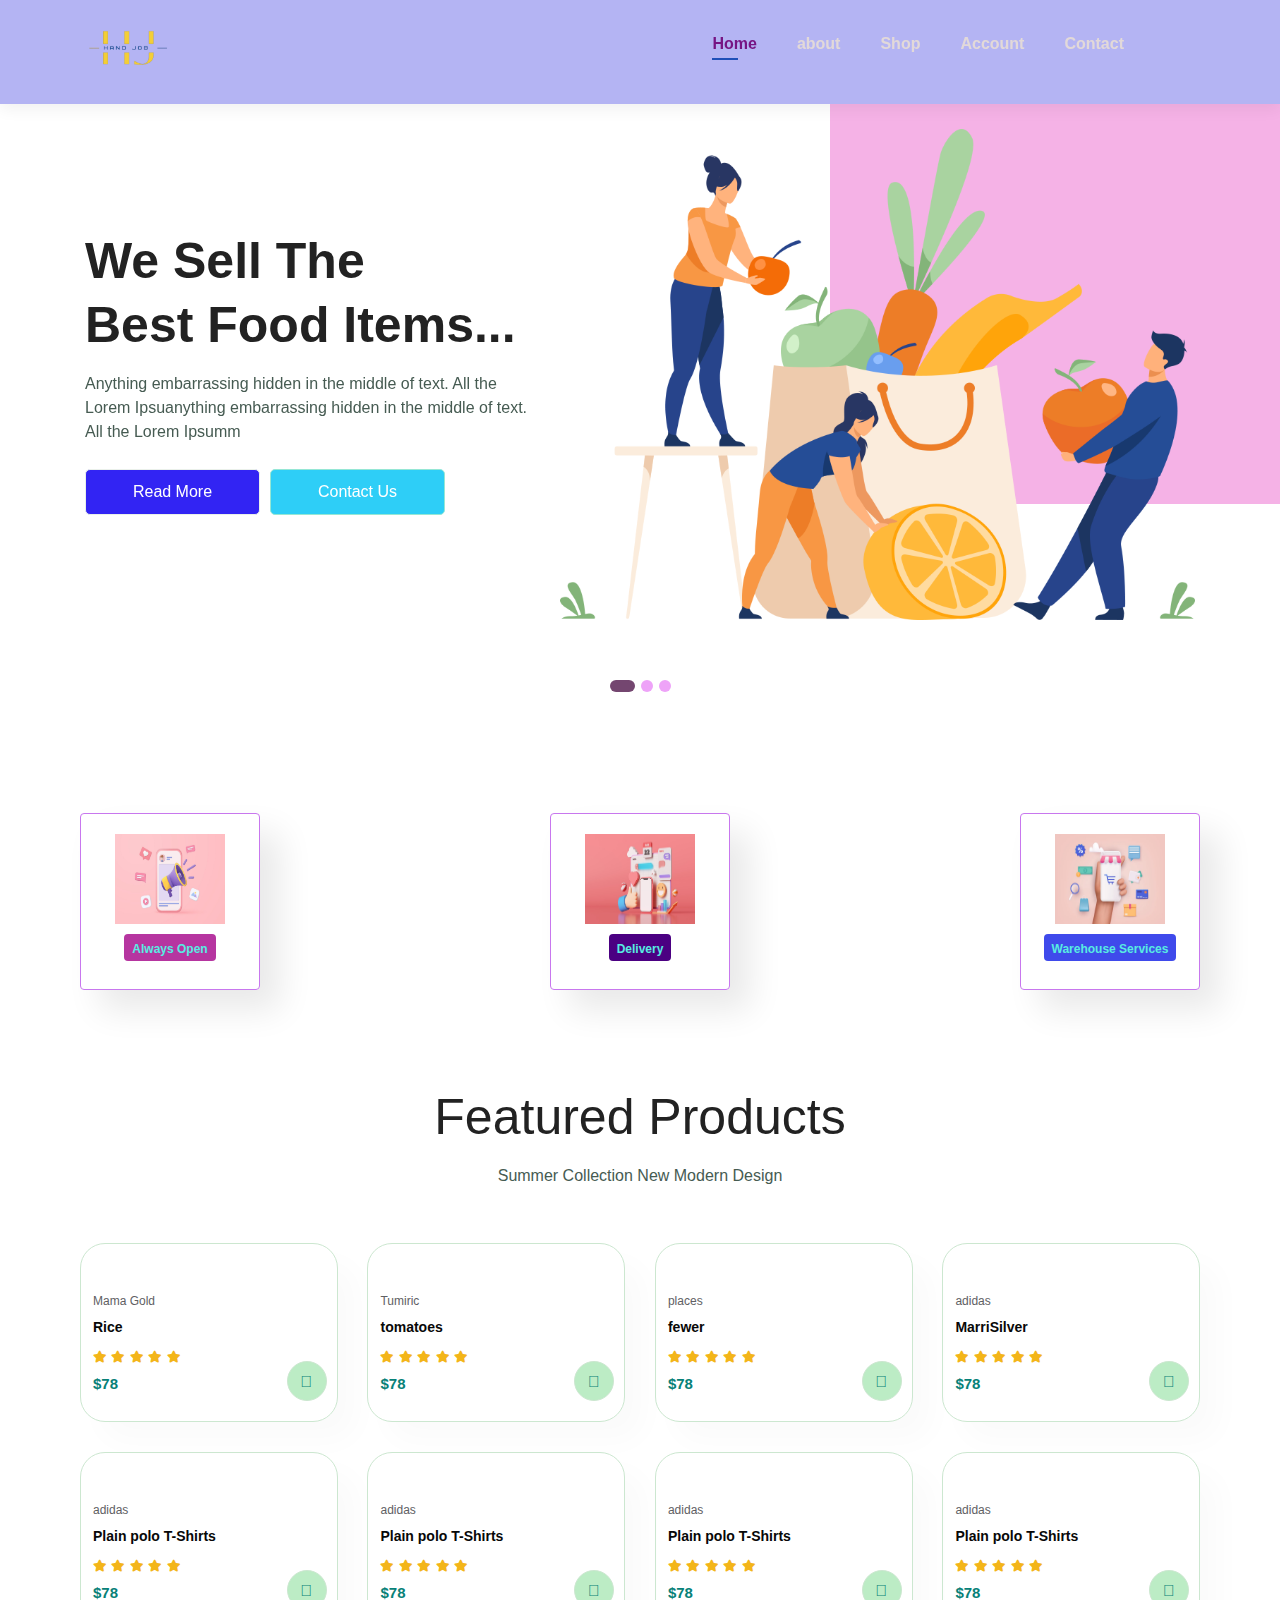
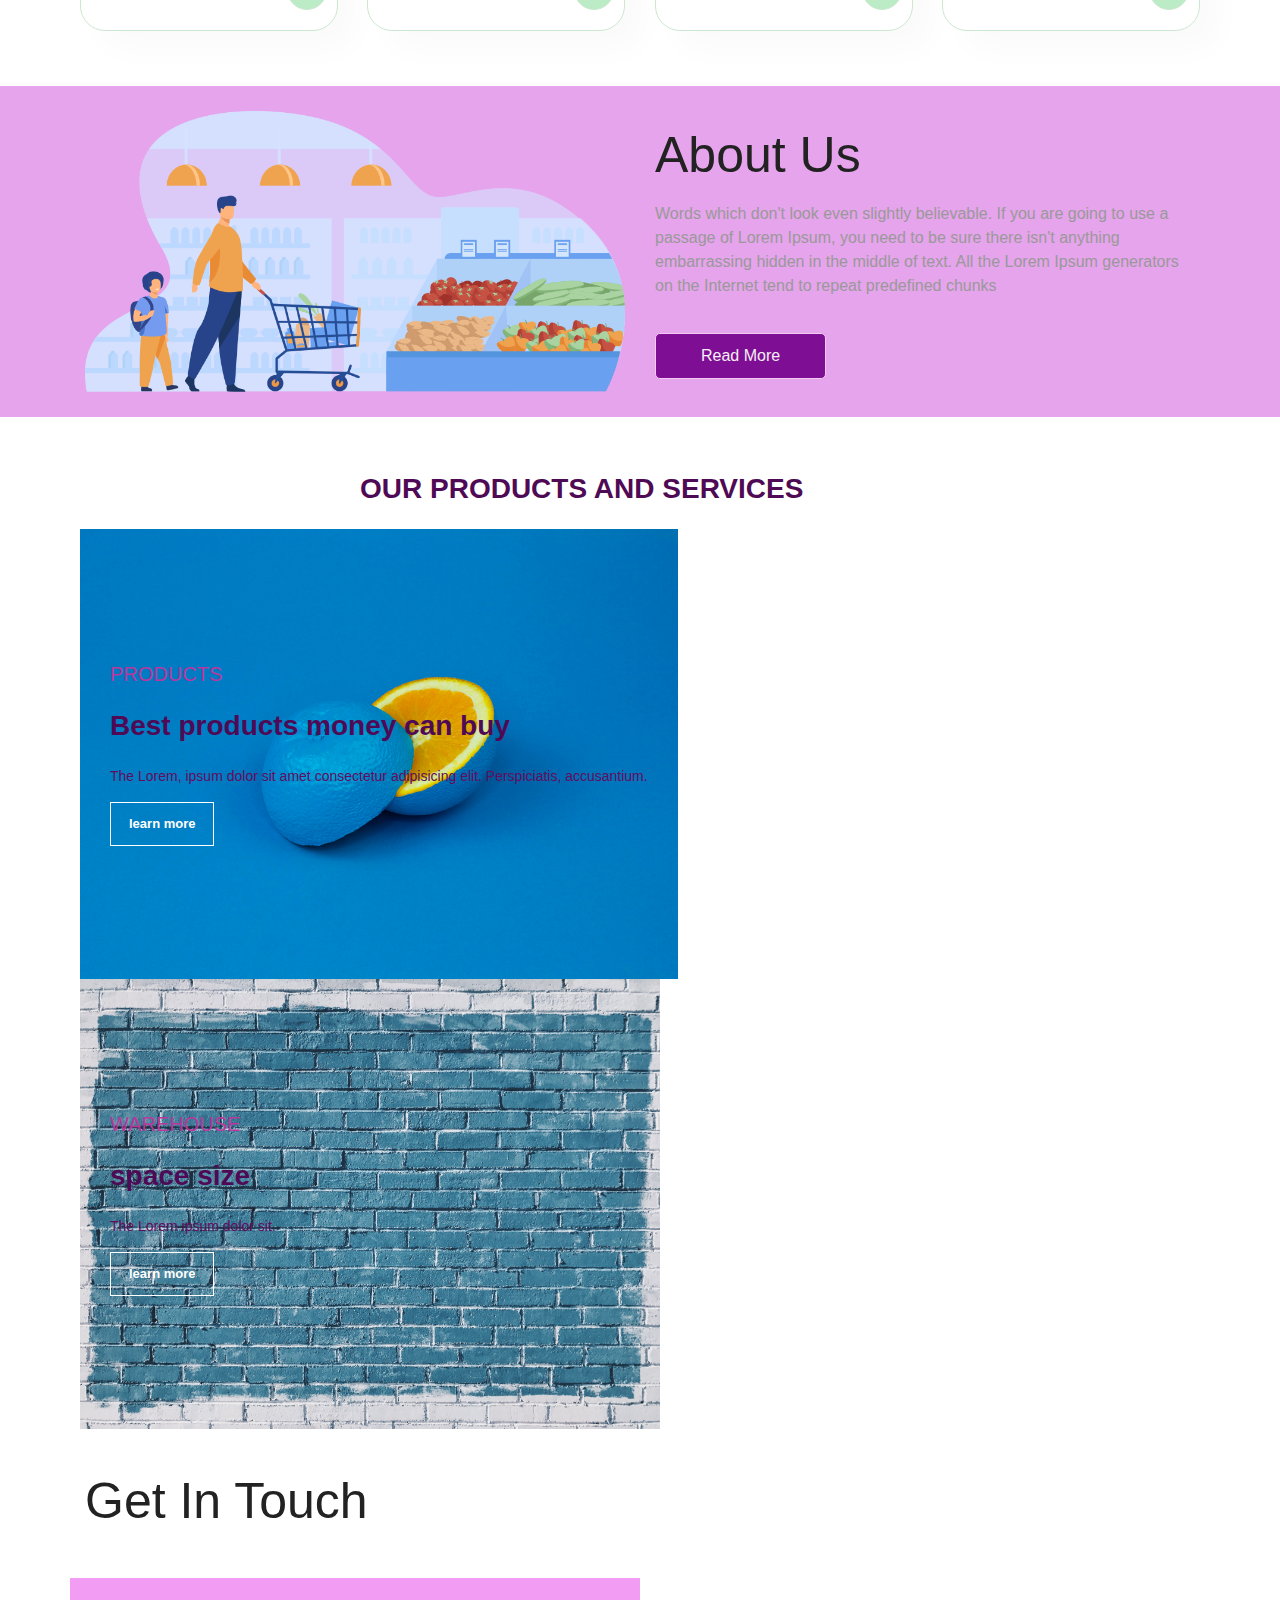
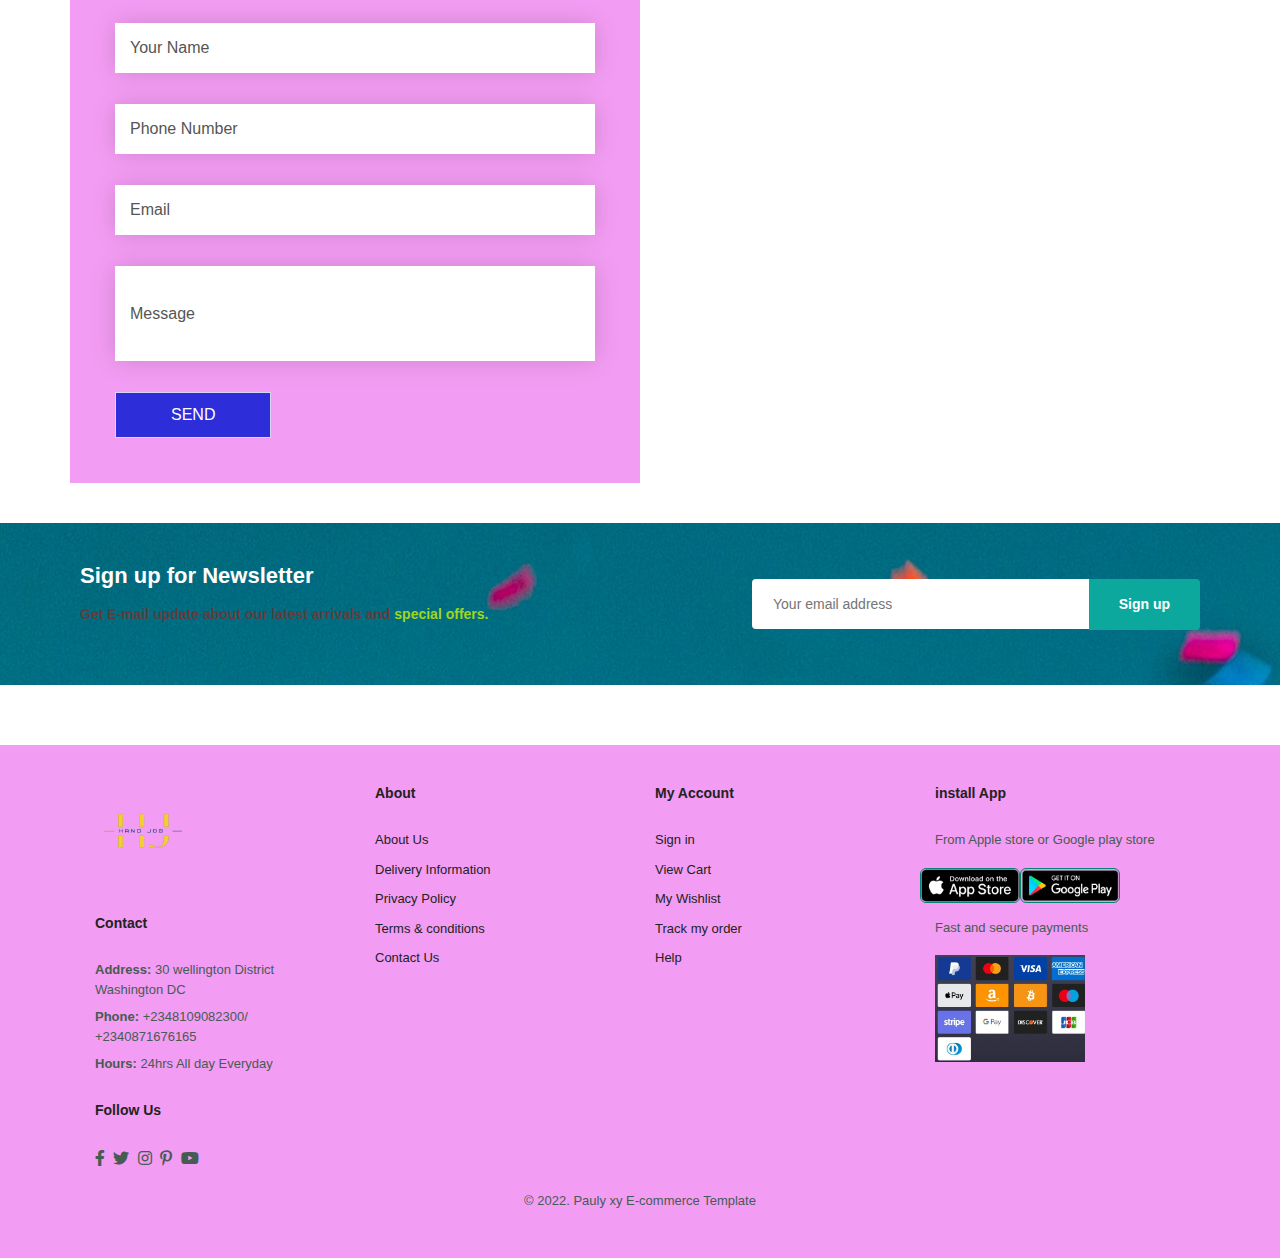
==== index.html @ 2d422d8d "ecommerce" ====
<!DOCTYPE html>
<html lang="en">
<head>
  <meta charset="UTF-8">
  <meta http-equiv="X-UA-Compatible" content="IE=edge">
  <meta name="viewport" content="width=device-width, initial-scale=1.0">
  <title>Egap document</title>
   <!-- bootstrap core css -->
   <link rel="stylesheet" type="text/css" href="css/bootstrap.css" />
  <!--style sheet -->
  <link rel="stylesheet" href="./style..css">
   <!-- font awesome style -->
   <link href="css/font-awesome.min.css" rel="stylesheet" />
   <link rel="stylesheet" href="https://pro.fontawesome.com/releases/v5.10.0/css/all.css">
  <link rel="stylesheet" href="./font-awesome-4.7.0/css/font-awesome.min.css">
</head>
<body>
  <!--header-->

  <section id="header">
    <a href="#"><img src="./media/img/logo/logo1.png" alt="" width="100px"></a>
    <div>
      <ul id="navbar">
        <li><a class="active" href="index.html">Home</a></li>
        <li><a href="about.html">about</a></li>
        <li><a href="shop.html">Shop</a></li>
        <li><a href="account.html">Account</a></li>
        <li><a href="contact.html">Contact</a></li>
        <li><a href="cart.html"><i class="far fa-shopping-bag"></i></a></li>
      </ul>
    </div>
  </section>

  <!--hero-->

  <section class="slider_section ">
    <div id="customCarousel1" class="carousel slide" data-ride="carousel">
      <div class="carousel-inner">
        <div class="carousel-item active">
          <div class="container ">
            <div class="row">
              <div class="col-md-6 col-lg-5">
                <div class="detail-box">
                  <h1>
                    We Sell The <br>
                    Best Food Items...
                  </h1>
                  <p>
                    Anything embarrassing hidden in the middle of text. All the Lorem Ipsuanything embarrassing hidden in the middle of text. All the Lorem Ipsumm </p>
                  <div class="btn-box">
                    <a href="" class="btn-1">
                      Read More
                    </a>
                    <a href="" class="btn-2">
                      Contact Us
                    </a>
                  </div>
                </div>
              </div>
              <div class="col-md-6 col-lg-7">
                <div class="img-box">
                  <img src="./media/img/hero/slider-img.png" alt="">
                </div>
              </div>
            </div>
          </div>
        </div>
        <div class="carousel-item">
          <div class="container ">
            <div class="row">
              <div class="col-md-6 col-lg-5">
                <div class="detail-box">
                  <h1>
                    We Sell The <br>
                    Best Food Items...
                  </h1>
                  <p>
                    Anything embarrassing hidden in the middle of text. All the Lorem Ipsuanything embarrassing hidden in the middle of text. All the Lorem Ipsumm </p>
                  <div class="btn-box">
                    <a href="" class="btn-1">
                      Read More
                    </a>
                    <a href="" class="btn-2">
                      Contact Us
                    </a>
                  </div>
                </div>
              </div>
              <div class="col-md-6 col-lg-7">
                <div class="img-box">
                  <img src="./media/img/hero/slider-img.png" alt="">
                </div>
              </div>
            </div>
          </div>
        </div>
        <div class="carousel-item">
          <div class="container ">
            <div class="row">
              <div class="col-md-6 col-lg-5">
                <div class="detail-box">
                  <h1>
                    We Sell The <br>
                    Best Food Items...
                  </h1>
                  <p>
                    Anything embarrassing hidden in the middle of text. All the Lorem Ipsuanything embarrassing hidden in the middle of text. All the Lorem Ipsumm </p>
                  <div class="btn-box">
                    <a href="" class="btn-1">
                      Read More
                    </a>
                    <a href="" class="btn-2">
                      Contact Us
                    </a>
                  </div>
                </div>
              </div>
              <div class="col-md-6 col-lg-7">
                <div class="img-box">
                  <img src="./media/img/hero/slider-img.png" alt="">
                </div>
              </div>
            </div>
          </div>
        </div>
      </div>
      <ol class="carousel-indicators">
        <li data-target="#customCarousel1" data-slide-to="0" class="active"></li>
        <li data-target="#customCarousel1" data-slide-to="1"></li>
        <li data-target="#customCarousel1" data-slide-to="2"></li>
      </ol>
    </div>
  </section>

  <!--features-->

  <section id="feature" class="section-p1">
    <div class="fe-box">
      <img src="./media/img/features/3open.jpg" alt="" height="90" width="120">
      <h6>Always Open</h6>
    </div>
    <div class="fe-box">
      <img src="./media/img/features/delivery.jpg" alt="" height="90" width="120">
      <h6>Delivery</h6>
    </div>
    <div class="fe-box">
      <img src="./media/img/features/cart.jpg" alt="" height="90" width="120">
      <h6>Warehouse Services</h6>
    </div>
  </section>

  <!--products-->

  <section id="product1" class="section-p1">
    <div class="pro-text">
      <h2>Featured Products</h2>
     <p>Summer Collection New Modern Design</p>
    </div>
    <div class="pro-container">
      <div class="pro">
        <img src="./media/images/fe-products/fp1 ova.jpg" alt="" >
        <div class="des">
          <span>Mama Gold</span>
          <h5>Rice</h5>
          <div class="star">
            <i class="fas fa-star"></i>
            <i class="fas fa-star"></i>
            <i class="fas fa-star"></i>
            <i class="fas fa-star"></i>
            <i class="fas fa-star"></i>
          </div>
          <h4>$78</h4>
        </div>
        <a href="#"><i class="fal fa-shopping-cart cart"></i></a>
      </div>
      <div class="pro">
        <img src="./media/images/fe-products/fp11.jpg" alt="" >
        <div class="des">
          <span>Tumiric</span>
          <h5>tomatoes</h5>
          <div class="star">
            <i class="fas fa-star"></i>
            <i class="fas fa-star"></i>
            <i class="fas fa-star"></i>
            <i class="fas fa-star"></i>
            <i class="fas fa-star"></i>
          </div>
          <h4>$78</h4>
        </div>
        <a href="#"><i class="fal fa-shopping-cart cart"></i></a>
      </div>
      <div class="pro">
        <img src="./media/images/fe-products/fp3.jpg" alt="" >
        <div class="des">
          <span>places</span>
          <h5>fewer</h5>
          <div class="star">
            <i class="fas fa-star"></i>
            <i class="fas fa-star"></i>
            <i class="fas fa-star"></i>
            <i class="fas fa-star"></i>
            <i class="fas fa-star"></i>
          </div>
          <h4>$78</h4>
        </div>
        <a href="#"><i class="fal fa-shopping-cart cart"></i></a>
      </div>
      <div class="pro">
        <img src="./media/images/fe-products/fp4.jpg" alt="" >
        <div class="des">
          <span>adidas</span>
          <h5>MarriSilver</h5>
          <div class="star">
            <i class="fas fa-star"></i>
            <i class="fas fa-star"></i>
            <i class="fas fa-star"></i>
            <i class="fas fa-star"></i>
            <i class="fas fa-star"></i>
          </div>
          <h4>$78</h4>
        </div>
        <a href="#"><i class="fal fa-shopping-cart cart"></i></a>
      </div>
      <div class="pro">
        <img src="./media/images/fe-products/fp5.jpg" alt="" >
        <div class="des">
          <span>adidas</span>
          <h5>Plain polo T-Shirts</h5>
          <div class="star">
            <i class="fas fa-star"></i>
            <i class="fas fa-star"></i>
            <i class="fas fa-star"></i>
            <i class="fas fa-star"></i>
            <i class="fas fa-star"></i>
          </div>
          <h4>$78</h4>
        </div>
        <a href="#"><i class="fal fa-shopping-cart cart"></i></a>
      </div>
      <div class="pro">
        <img src="./media/images/fe-products/fp6.jpg" alt="" >
        <div class="des">
          <span>adidas</span>
          <h5>Plain polo T-Shirts</h5>
          <div class="star">
            <i class="fas fa-star"></i>
            <i class="fas fa-star"></i>
            <i class="fas fa-star"></i>
            <i class="fas fa-star"></i>
            <i class="fas fa-star"></i>
          </div>
          <h4>$78</h4>
        </div>
        <a href="#"><i class="fal fa-shopping-cart cart"></i></a>
      </div>
      <div class="pro">
        <img src="./media/images/fe-products/fp7.jpg" alt="" >
        <div class="des">
          <span>adidas</span>
          <h5>Plain polo T-Shirts</h5>
          <div class="star">
            <i class="fas fa-star"></i>
            <i class="fas fa-star"></i>
            <i class="fas fa-star"></i>
            <i class="fas fa-star"></i>
            <i class="fas fa-star"></i>
          </div>
          <h4>$78</h4>
        </div>
        <a href="#"><i class="fal fa-shopping-cart cart"></i></a>
      </div>
      <div class="pro">
        <img src="./media/images/fe-products/fp10.jpg" alt="" >
        <div class="des">
          <span>adidas</span>
          <h5>Plain polo T-Shirts</h5>
          <div class="star">
            <i class="fas fa-star"></i>
            <i class="fas fa-star"></i>
            <i class="fas fa-star"></i>
            <i class="fas fa-star"></i>
            <i class="fas fa-star"></i>
          </div>
          <h4>$78</h4>
        </div>
        <a href="#"><i class="fal fa-shopping-cart cart"></i></a>
      </div>
    </div>
</section>

  <!--about-->

  <section class="about_section layout_padding">
    <div class="container  ">
      <div class="row">
        <div class="col-md-6 ">
          <div class="img-box">
            <img src="./media/img/about/about-img.png" alt="">
          </div>
        </div>
        <div class="col-md-6">
          <div class="detail-box">
            <div class="heading_container">
              <h2>
                About Us
              </h2>
            </div>
            <p>
              Words which don't look even slightly believable. If you are going to use a passage of Lorem Ipsum, you need to be sure there isn't anything embarrassing hidden in the middle of text. All the Lorem Ipsum generators on the Internet tend to repeat predefined chunks </p>
            <a href="">
              Read More
            </a>
          </div>
        </div>
      </div>
    </div>
  </section>

  <!--small banner-->

  <section id="sm-banner"  class="section-p1">
    <h2 class="h22">OUR PRODUCTS AND SERVICES</h2>
    <div class="banner-box">
      <h4>PRODUCTS</h4>
      <h2>Best products money can buy</h2>
      <span>The Lorem, ipsum dolor sit amet consectetur adipisicing elit. Perspiciatis, accusantium.</span>
      <button class="white">learn more</button>
    </div>
    <div class="banner-box banner-box2">
      <h4>WAREHOUSE</h4>
      <h2>space size</h2>
      <span>The Lorem ipsum dolor sit.</span>
      <button class="white">learn more</button>
    </div>
  </section>

  <!--contact-->

  <section class="contact_section layout_padding">
    <div class="container">
      <div class="heading_container heading_center">
        <h2>Get In <span>Touch</span></h2>
      </div>
      <div class="row">
        <div class="col-md-6 px-0">
          <div class="form_container">
            <form action="">
              <div class="form-row">
                <div class="form-group col">
                  <input type="text" class="form-control" placeholder="Your Name" />
                </div>
              </div>
              <div class="form-row">
                <div class="form-group col">
                  <input type="text" class="form-control" placeholder="Phone Number" />
                </div>
              </div>
              <div class="form-row">
                <div class="form-group col">
                  <input type="email" class="form-control" placeholder="Email" />
                </div>
              </div>
              <div class="form-row">
                <div class="form-group col">
                  <input type="text" class="message-box form-control" placeholder="Message" />
                </div>
              </div>
              <div class="btn_box">
                <button>
                  SEND
                </button>
              </div>
            </form>
          </div>
        </div>
        <div class="col-md-6 px-0">
          <div class="map_container">
            <div class="map">
              <div id="googleMap"></div>
            </div>
          </div>
        </div>
      </div>
    </div>
  </section>

   <!--newsletter-->

   <section id="newsletter" class="section-p1 section-m1">
    <div class="newstext">
      <h4>Sign up for Newsletter</h4>
      <p>Get E-mail update about our latest arrivals and <span> special offers.</span></p>
    </div>
    <div class="form">
      <input type="text" placeholder="Your email address">
      <button class="normal">Sign up</button>
    </div>
  </section>

  <!--footer-->

  <footer class="section-p1">
    <div class="col">
      <img class="logo" src="./media/img/logo/logo1.png" alt="" width="100px">
      <h4>Contact</h4>
      <p><strong> Address: </strong> 30 wellington District Washington DC</p>
      <p><strong>Phone:</strong> +2348109082300/ +2340871676165</p>
      <p><strong>Hours:</strong> 24hrs All day Everyday</p>
      <div class="follow">
        <h4>Follow Us</h4>
        <div class="icon">
          <i class="fab fa-facebook-f"></i>
          <i class="fab fa-twitter"></i>
          <i class="fab fa-instagram"></i>
          <i class="fab fa-pinterest-p"></i>
          <i class="fab fa-youtube"></i>
        </div>
      </div>
    </div>

    <div class="col">
      <h4>About</h4>
      <a href="#">About Us</a>
      <a href="#">Delivery Information</a>
      <a href="#">Privacy Policy</a>
      <a href="#">Terms & conditions</a>
      <a href="#">Contact Us</a>
    </div>

    <div class="col">
      <h4>My Account</h4>
      <a href="#">Sign in</a>
      <a href="#">View Cart</a>
      <a href="#">My Wishlist</a>
      <a href="#">Track my order</a>
      <a href="#">Help</a>
    </div>

    <div class="col install">
      <h4>install App</h4>
      <p>From Apple store or Google play store</p>
      <div class="row">
        <img src="./media/img/payment/apple.png" alt="" width="100px">
        <img src="./media/img/payment/android.png" alt="" width="100px">
      </div>
      <p>Fast and secure payments</p>
      <img src="./media/img/payment/Payment-Card-Sketch-Icons1.jpg" alt="" width="150px">
    </div>

    <div class="copyright">
      <p>© 2022. Pauly xy E-commerce Template</p>
    </div>
  </footer>

    <!-- jQery -->
    <script src="js/jquery-3.4.1.min.js"></script>
    
  <!-- bootstrap js -->
  <script src="js/bootstrap.js"></script>

  <!--java-->
  <script src="./app.js"></script>
</body>
</html>
---- style..css ----
*{
  margin: 0px;
  padding: 0px;
  box-sizing: border-box;
  font-family: 'Spartan', sans-serif;
}

h1{
  font-size: 50px;
  line-height: 64px;
  color: #222;
}

h2{
  font-size: 50px;
  line-height: 64px;
  color: #222;
}

h4{
  font-size: 20px;
  color: #222;
}

h6{
  font-weight: 700;
  font-size: 12px;
}

p{
  font-size: 16px;
  color: #465b52;
  margin: 15px 0 20px 0;
}

.section-p1{
  padding: 40px 80px;
}

.section-m1{
  margin: 40px 0;
}

button.normal{
  font-size: 14px;
  font-weight: 600;
  padding: 15px 30px;
  color: black;
  background-color: whitesmoke;
  border-radius: 4px;
  cursor: pointer;
  border: none;
  outline: none;
  transition: 0.2s;
}

button.white{
  font-size: 13px;
  font-weight: 600;
  padding: 11px 18px;
  color: #fff;
  background-color: transparent;
  cursor: pointer;
  border: 1px solid #fff;
  outline: none;
  transition: 0.2s;
}

/*header*/

#header {
  display: flex;
  align-items: center;
  justify-content: space-between;
  padding: 2px 80px;
  background-color:rgb(180, 180, 243);
  box-shadow: 0 5px 15px rgba(0, 0, 0, 0.06);
  z-index: 999;
  position: sticky;
  top: 0;
  left: 0;
}

#navbar{
  display: flex;
  align-items: center;
  justify-content: center;
}

#navbar li{
  list-style: none;
  padding: 0 20px;
  position: relative;
}

#navbar li a{
  text-decoration: none;
  font-size: 16px;
  font-weight: 600;
  color: #e2d9d9;
  transition: 0.3s ease;
}

#navbar li a:hover,
#navbar li a.active{
  color: #761483;
}

#navbar li a.active::after,
#navbar li a:hover::after{
  content: "";
  width: 30%;
  height: 2px;
  background-color: #1f4fb8;
  position: absolute;
  bottom: -4px;
  left: 20px;
}

/*hero*/

.slider_section {
  display: -webkit-box;
  display: -ms-flexbox;
  display: flex;
  -webkit-box-align: center;
      -ms-flex-align: center;
          align-items: center;
  padding-top: 25px;
  padding-bottom: 50px;
  position: relative;
}

.slider_section::before {
  content: "";
  position: absolute;
  top: 0;
  right: 0;
  width: 450px;
  height: 500px;
  -webkit-transform: translateY(-100px);
          transform: translateY(-100px);
  background-color: #f5b2e6;
  z-index: -1;
}

.slider_section .row {
  -webkit-box-align: center;
      -ms-flex-align: center;
          align-items: center;
}

.slider_section #customCarousel1 {
  width: 100%;
  position: unset;
}

.slider_section .detail-box h1 {
  font-weight: bold;
  margin-bottom: 15px;
}

.slider_section .detail-box .btn-box {
  display: -webkit-box;
  display: -ms-flexbox;
  display: flex;
  -ms-flex-wrap: wrap;
      flex-wrap: wrap;
  margin: 0 -5px;
}

.slider_section .detail-box a {
  margin: 5px;
  width: 175px;
  text-align: center;
}

.slider_section .detail-box .btn-1 {
  display: inline-block;
  padding: 10px 15px;
  background-color: #3224f3;
  color: #ffffff;
  border-radius: 5px;
  border: 1px solid #eaf0ea;
  -webkit-transition: all .3s;
  transition: all .3s;
}

.slider_section .detail-box .btn-1:hover {
  background-color: transparent;
  color: #1421ad;
}

.slider_section .detail-box .btn-2 {
  display: inline-block;
  padding: 10px 15px;
  background-color: #2ecef7;
  color: #ffffff;
  border-radius: 5px;
  border: 1px solid #95e7d5;
  -webkit-transition: all .3s;
  transition: all .3s;
}

.slider_section .detail-box .btn-2:hover {
  background-color: transparent;
  color: #056779;
}

.slider_section .img-box img {
  width: 100%;
}

.slider_section .carousel-indicators {
  position: unset;
  margin-top: 60px;
}

.slider_section .carousel-indicators li {
  opacity: 1;
  background-color: #eea3f8;
  border: none;
  width: 12px;
  height: 12px;
  border-radius: 15px;
}

.slider_section .carousel-indicators li.active {
  width: 25px;
  background-color: #744670;
}

/*features*/

#feature{
  display: flex;
  align-items: center;
  justify-content: space-between;
  flex-wrap: wrap;
}

#feature .fe-box{
  width: 180px;
  text-align: center;
  padding: 20px 10px;
  box-shadow: 20px 20px 34px rgba(0, 0, 0, 0.09);
  border: 1px solid rgb(200, 119, 238);
  border-radius: 4px;
  margin: 15px 0;
}

#feature .fe-box:hover{
  box-shadow: 10px 10px 54px rgba(70, 55, 55, 0.05);
}

#feature .fe-box img{
  width: 70%;
  margin-bottom: 10px;
}

#feature .fe-box h6{
  display: inline-block;
  padding: 9px 8px 6px 8px;
  line-height: 1;
  border-radius: 4px;
  color: #57ece2;
  background-color: #b635a0;
  cursor: pointer;
}

#feature .fe-box:nth-child(2) h6{
  background-color:indigo;
}

#feature .fe-box:nth-child(3) h6{
  background-color: rgb(63, 74, 235);
}

#feature .fe-box:nth-child(4) h6{
  background-color: darkmagenta;
}

#feature .fe-box:nth-child(5) h6{
  background-color:navy;
}

/*products*/
#product1 .pro-text{
  text-align: center;
}

#product1 .pro-container{
  display: flex;
  justify-content: space-between;
  padding-top: 20px;
  flex-wrap: wrap;
}

#product1 .pro{
  width: 23%;
  min-width: 1%;
  padding: 10px 12px;
  border: 1px solid #cce7d0;
  border-radius: 25px;
  cursor: pointer;
  box-shadow: 20px 20px 30px rgba(0, 0, 0, 0.02);
  margin: 15px 0;
  transition: 0.2s ease;
  position: relative;
}

#product1 .pro:hover{
  box-shadow: 20px 20px 30px rgba(0, 0, 0, 0.08);
}

#product1 .pro img{
  width: 100%;
  border-radius: 20px;
}

#product1 .pro .des{
  text-align: start;
  padding: 10px 0;
}

#product1 .pro .des span{
  color: #606063;
  font-size: 12px;
}

#product1 .pro .des h5{
  padding-top: 7px;
  color: #080808;
  font-size: 14px;
  font-weight: 600;
}

#product1 .pro .des i{
  font-size: 12px;
  color: rgb(243, 181, 25);
}

#product1 .pro .des h4{
  padding-top: 7px;
  font-size: 15px;
  font-weight: 700;
  color: #088178;
}

#product1 .pro .cart{
  width: 40px;
  height: 40px;
  line-height: 40px;
  border-radius: 50px;
  background-color:#bcecc5 ;
  font-weight: 500;
  color: #088178;
  border: 1px solid #cce7d0;
  position: absolute;
  bottom: 20px;
  right: 10px;
  text-align: center;
}

/*about*/
.about_section {
  position: relative;
  background-color: #e6a4ec;
  padding-top: 25px;
  padding-bottom: 25px;
}

.about_section .row {
  -webkit-box-align: center;
      -ms-flex-align: center;
          align-items: center;
}

.about_section .img-box img {
  width: 100%;
}

.about_section .detail-box p {
  color: #999;
  margin-top: 15px;
}

.about_section .detail-box a {
  display: inline-block;
  padding: 10px 45px;
  background-color: #7e0f94;
  color: #f5eef3;
  border-radius: 5px;
  border: 1px solid #f1cbf1;
  -webkit-transition: all .3s;
  transition: all .3s;
  margin-top: 15px;
}

.about_section .detail-box a:hover {
  background-color: transparent;
  color: #9e1a93;
}

/*small banner*/
#sm-banner{
  display: flex;
  justify-content: space-between;
  flex-wrap: wrap;
}

.h22{
  margin-left:25%;
}


#sm-banner .banner-box{
  display: flex;
  flex-direction: column;
  justify-content: center;
  align-items: flex-start;
  background-image: url(./media/img/sm-banner/b5.jpg);
  min-width: 580px;
  height: 50vh;
  background-size:cover;
  background-position: top;
  padding: 30px;
}

#sm-banner .banner-box2{
  background-image: url(./media/img/sm-banner/b6.jpg);
}

#sm-banner h4{
  color: #bb369e;
  font-size: 20px;
  font-weight: 300;
}

#sm-banner h2{
  color: rgb(79, 10, 85);
  font-size: 28px;
  font-weight: 800;
}

#sm-banner span{
  color: rgb(99, 12, 94);
  font-size: 14px;
  font-weight: 500;
  padding-bottom: 15px;
}

#sm-banner .banner-box button:hover {
  background: #bb369e;
  border: 1px solid #088178;
}

/*newsletter*/

#newsletter{
  display: flex;
  justify-content: space-between;
  flex-wrap: wrap;
  align-items: center;
  background-image: url(./media/img/newsletter-bg/jason-leung-Xaanw0s0pMk-unsplash.jpg);
  background-repeat: no-repeat;
  background-position: 20% 30%;
  background-color: #041e42;
}

#newsletter h4{
  font-size: 22px;
  font-weight: 700;
  color: #ffff;
}

#newsletter p{
  font-size: 14px;
  font-weight: 600;
  color: rgb(95, 61, 61);
}

#newsletter p span{
  color: rgb(159, 214, 30);
}

#newsletter .form{
  display: flex;
  width: 40%;
}

#newsletter input{
  height: 3.125rem;
  padding: 0 1.25rem;
  font-size: 14px;
  width: 100%;
  border: 1px solid transparent;
  border-radius: 4px;
  outline: none;
  border-top-right-radius: 0;
  border-bottom-right-radius: 0;
}

#newsletter button{
  background-color: #0ca89e;
  color: #fff;
  white-space: nowrap;
  border-top-left-radius: 0;
  border-bottom-left-radius: 0;
}

/*contact*/
.contact_section {
  position: relative;
}

.contact_section .heading_container {
  margin-bottom: 45px;
}

.contact_section .row {
  -webkit-box-align: stretch;
      -ms-flex-align: stretch;
          align-items: stretch;
}

.contact_section .form_container {
  background-color: rgb(243, 156, 243);
  padding: 45px;
}

.contact_section .form_container .form-control {
  width: 100%;
  border: none;
  height: 50px;
  margin-bottom: 15px;
  padding-left: 15px;
  outline: none;
  color: #101010;
  -webkit-box-shadow: 0 0 25px 0 rgba(0, 0, 0, 0.15);
          box-shadow: 0 0 25px 0 rgba(0, 0, 0, 0.15);
  border-radius: 0;
}

.contact_section .form_container .form-control::-webkit-input-placeholder {
  color: #565554;
}

.contact_section .form_container .form-control:-ms-input-placeholder {
  color: #565554;
}

.contact_section .form_container .form-control::-ms-input-placeholder {
  color: #565554;
}

.contact_section .form_container .form-control::placeholder {
  color: #565554;
}

.contact_section .form_container .form-control.message-box {
  height: 95px;
}

.contact_section .form_container .btn_box {
  display: -webkit-box;
  display: -ms-flexbox;
  display: flex;
}

.contact_section .form_container .btn_box button {
  border: none;
  text-transform: uppercase;
  display: inline-block;
  padding: 10px 55px;
  background-color: rgb(45, 45, 218);
  color: #ffffff;
  border-radius: 0px;
  border: 1px solid rgb(214, 214, 243);
  -webkit-transition: all .3s;
  transition: all .3s;
}

.contact_section .form_container .btn_box button:hover {
  background-color: transparent;
  color: rgb(54, 54, 243);
}

.contact_section .map_container {
  height: 100%;
  min-height: 375px;
  overflow: hidden;
  display: -webkit-box;
  display: -ms-flexbox;
  display: flex;
  -webkit-box-align: stretch;
      -ms-flex-align: stretch;
          align-items: stretch;
  padding: 0;
}

.contact_section .map_container .map {
  height: 100%;
  -webkit-box-flex: 1;
      -ms-flex: 1;
          flex: 1;
}

.contact_section .map_container .map #googleMap {
  height: 100%;
}

/*footer*/
footer{
  background-color:  rgb(243, 156, 243);
  margin-top: 60px;
  display: flex;
  flex-wrap: wrap;
  justify-content: space-between;
}

footer .col{
  display: flex;
  flex-direction: column;
  align-items: flex-start;
  margin-bottom: 20px;
}

footer .logo{
  margin-bottom: 30px;
}

footer .follow h4{
  font-size: 14px;
  font-weight: 700;
  padding-bottom: 20px;
}

footer p{
  font-size: 13px;
  margin: 0 0 8px 0;
}

footer a{
  font-size: 13px;
  text-decoration: none;
  color: #222;
  margin-bottom: 10px;
}

footer .col a{
  text-decoration: none;
}

footer .col h4{
  font-size: 14px;
  font-weight: 700;
  padding-bottom: 20px;
}

footer .follow{
  margin-top: 20px;
}

footer .follow i{
  color: #465b52;
  padding-right: 4px;
  cursor: pointer;
}

footer .install .row img{
  border: 1px solid #088178;
  border-radius: 6px;
}

footer .install img{
  margin: 10px 0 15px 0;
}

footer .follow i:hover,
footer a:hover{
  color: #088178;
}

footer .copyright{
  width: 100%;
  text-align: center;
}

/*about page*/

#page-header.about-header{
  background-image: url(./media/img/newsletter-bg/jason-leung-Xaanw0s0pMk-unsplash.jpg);
}

#page-header.about-header h2,
#page-header.about-header p{
  text-align: center;
  color: whitesmoke;
}

#about-head{
  display: flex;
  align-items: center;
}

#about-head img{
  width: 50%;
  height: auto;
}

#about-head div{
  padding-left: 40px;
}

#about-app{
  text-align: center;
}

#about-app .video{
  width: 70%;
  height: 100%;
  margin: 30px auto 0 auto;
}

#about-app .video video{
  width: 100%;
  height: 100%;
  border-radius: 20px;
}

/*contact*/

#contact-details{
  display: flex;
  align-items: center;
  justify-content: space-between;
}

#contact-details .details{
  width: 40%;
}

#contact-details .details span,
#form-details form span {
  font-size: 12px;
}

#contact-details .details h2
#form-details form h2{
  font-size: 26px;
  line-height: 35px;
  padding: 20px 0;
}

#contact-details .details h3{
  font-size: 16px;
  padding-bottom: 15px;
}

#contact-details .details li{
  list-style: none;
  display: flex;
  padding: 10px 0;
}

#contact-details .details li i{
  font-size: 14px;
  padding-right: 22px;
}

#contact-details .details li p{
  margin: 0;
  font-size: 14px;
}

#contact-details .map{
  width: 55%;
  height: 400px;
}

#contact-details .map iframe{
  width: 100%;
  height: 100%;
}

#form-details{
  display: flex;
  justify-content: space-between;
  margin: 30px;
  padding: 80px;
  border: 1px solid #e1e1e1;
}

#form-details form{
  width: 65%;
  display: flex;
  flex-direction: column;
  align-items: flex-start;
}

#form-details form input,
#form-details form textarea{
  width: 100%;
  padding: 12px 15px;
  outline: none;
  margin-bottom: 20px;
  border: 1px solid #c7c9c9;
}

#form-details form button{
  background-color: #088178;
  color: whitesmoke;
}

#form-details .people div{
  padding-bottom: 25px;
  display: flex;
  align-items: flex-start;
}

#form-details .people div img{
  width: 65px;
  height: 65px;
  object-fit: cover;
  margin-right: 15px;
}

#form-details .people div p{
  margin: 0;
  font-size: 15px;
  line-height: 25px;
}

#form-details .people div p span{
  display: block;
  font-size: 16px;
  font-weight: 600;
  color: #000;
}

#form-details .people{
  margin-top: 80px;
}

/*cart*/

#cart{
  overflow-x: auto;
}

#cart table{
  width: 100%;
  border-collapse: collapse;
  table-layout: fixed;
  white-space: nowrap;
}

#cart table img{
  width: 70px;
}

#cart table td:nth-child(1){
  width: 100px;
  text-align: center;
}

#cart table td:nth-child(2){
  width: 150px;
  text-align: center;
}

#cart table td:nth-child(3){
  width: 250px;
  text-align: center;
}

#cart table td:nth-child(4),
#cart table td:nth-child(5),
#cart table td:nth-child(6){
  width: 150px;
  text-align: center;
}

#cart table td:nth-child(5) input{
  width: 70px;
  padding: 10px 5px 10px 15px;
}

#cart table thead{
  border: 1px solid #e2e9e1;
  border-left: none;
  border-right: none;
}

#cart table thead td{
  font-weight: 700;
  text-transform: uppercase;
  font-size: 13px;
  padding: 18px 0;
}

#cart table tbody tr td{
  padding-top: 15px;
}

#cart table tbody td{
  font-size: 13px;
}

#cart-add{
  display: flex;
  flex-wrap: wrap;
  justify-content: space-between;
}

#coupon{
  width: 50%;
  margin-bottom: 30px;
}

#coupon h3,
#sub-total h3{
  padding-bottom: 15px;
}

#coupon input{
  padding:10px 20px;
  outline: none;
  width: 60%;
  margin-right: 10px;
  border: 1px solid #e2e9e1;
}

#coupon button,
#sub-total button{
  background-color: #088178;
  color: whitesmoke;
  padding: 12px 20px;
}

#sub-total{
  width: 50%;
  margin-bottom: 30px;
  border: 1px solid #e2e9e1;
  padding: 30px;
}

#sub-total table{
  border-collapse: collapse;
  width: 100%;
  margin-bottom: 20px;
}

#sub-total table td{
  width: 50%;
  border: 1px solid #e2e9e1;
  padding: 10px;
  font-size: 13px;
}

/*shop*/
#pagination{
  text-align: center;
}

#pagination a{
  text-decoration: none;
  background-color: #088178;
  padding: 15px 20px;
  border-radius: 4px;
  color: white;
  font-weight: 600;
}

#pagination a i{
  font-size: 16px;
  font-weight: 600;
}

/*single product*/
#prodetails{
  display: flex;
  margin-top: 20px;
}

#prodetails .single-pro-image{
  width: 40%;
  margin-right:50px;
}

.small-img-group{
  display: flex;
  justify-content: space-between;
  margin-top: 5px;
}

.small-img-col {
  flex-basis: 24%;
  cursor: pointer;
}

#prodetails .single-pro-details{
  width: 50%;
  padding-top: 30px;
}

#prodetails .single-pro-details h4{
  padding: 40px 0 20px 0;
}

#prodetails .single-pro-details h2{
  font-size: 26px;
}

#prodetails .single-pro-details select{
  display: block;
  padding: 5px 10px;
  margin-bottom: 10px;
}

#prodetails .single-pro-details input{
  width: 50px;
  height: 47px;
  padding-left: 10px;
  font-size: 16px;
  margin-right: 10px;
}

#prodetails .single-pro-details button{
  background-color: #088178;
}

#prodetails .single-pro-details input:focus{
  outline: none;
}

#prodetails .single-pro-details span{
  line-height: 25px;
}
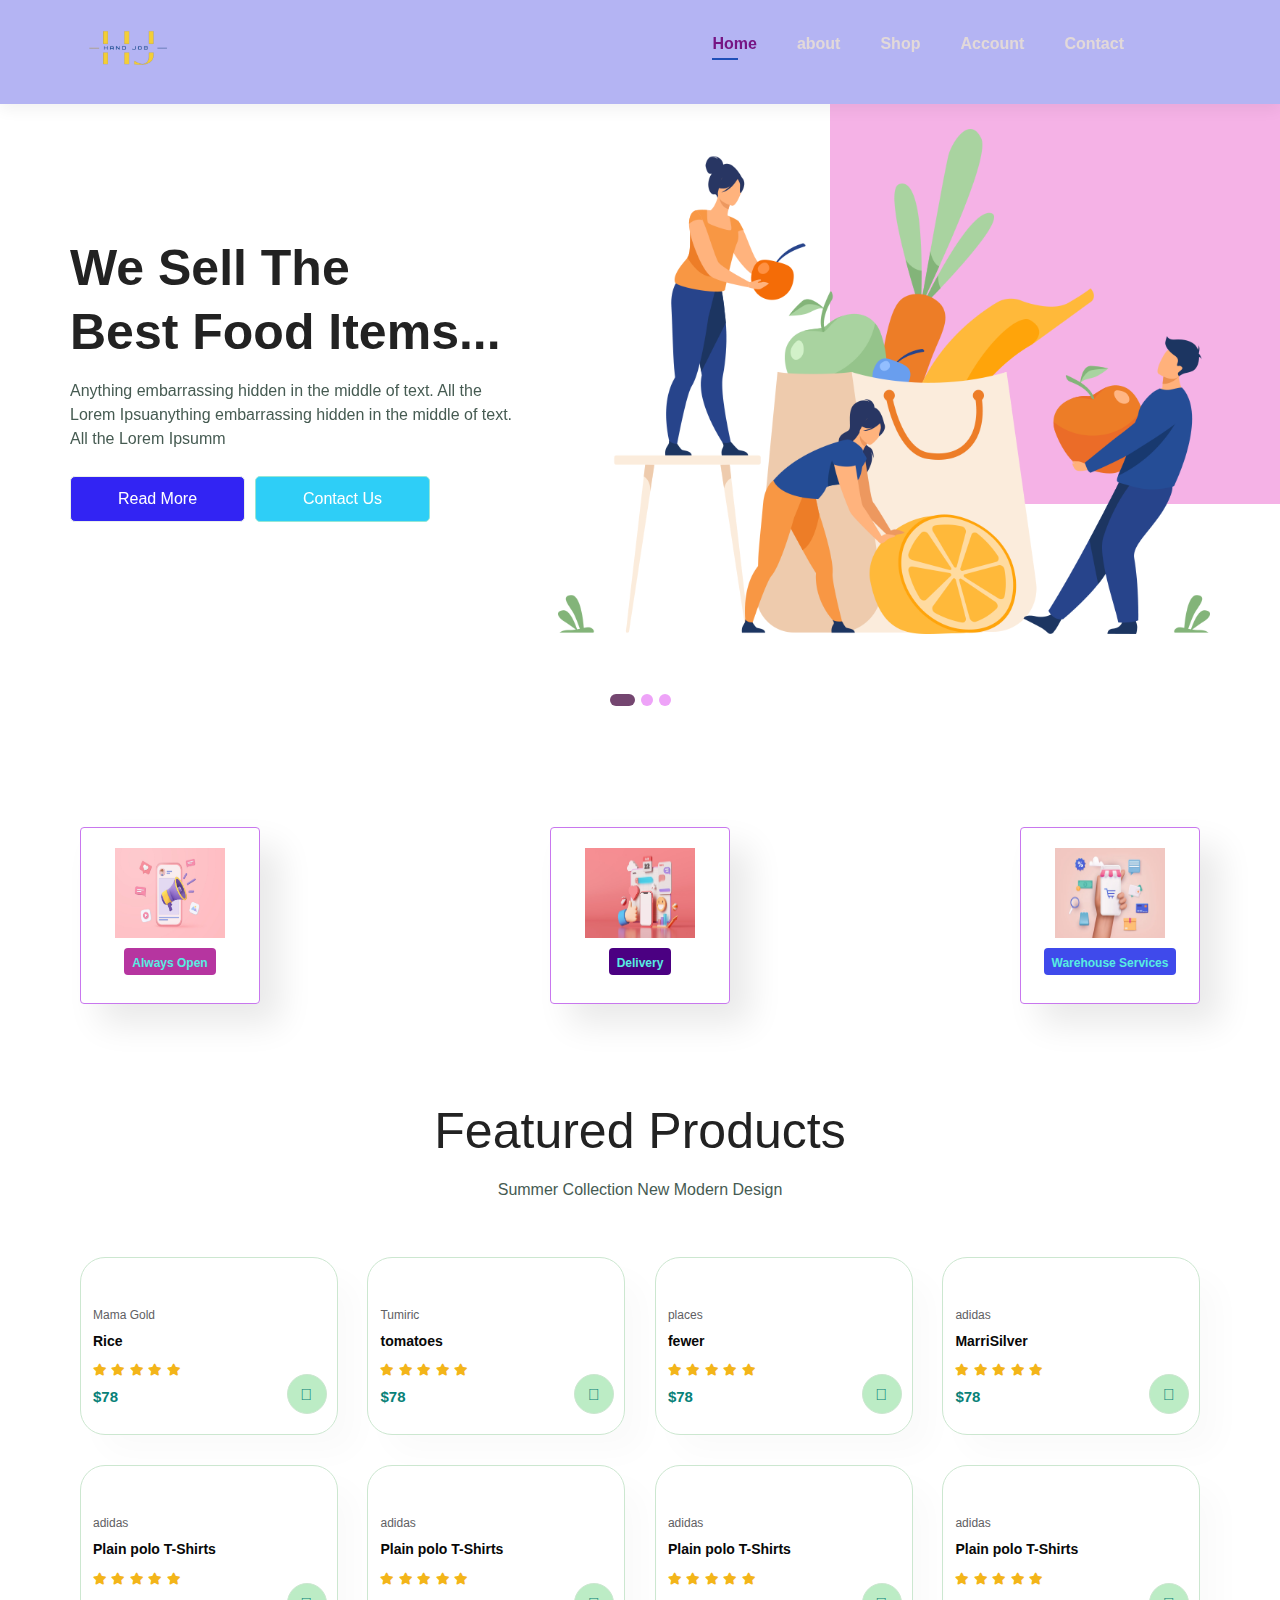
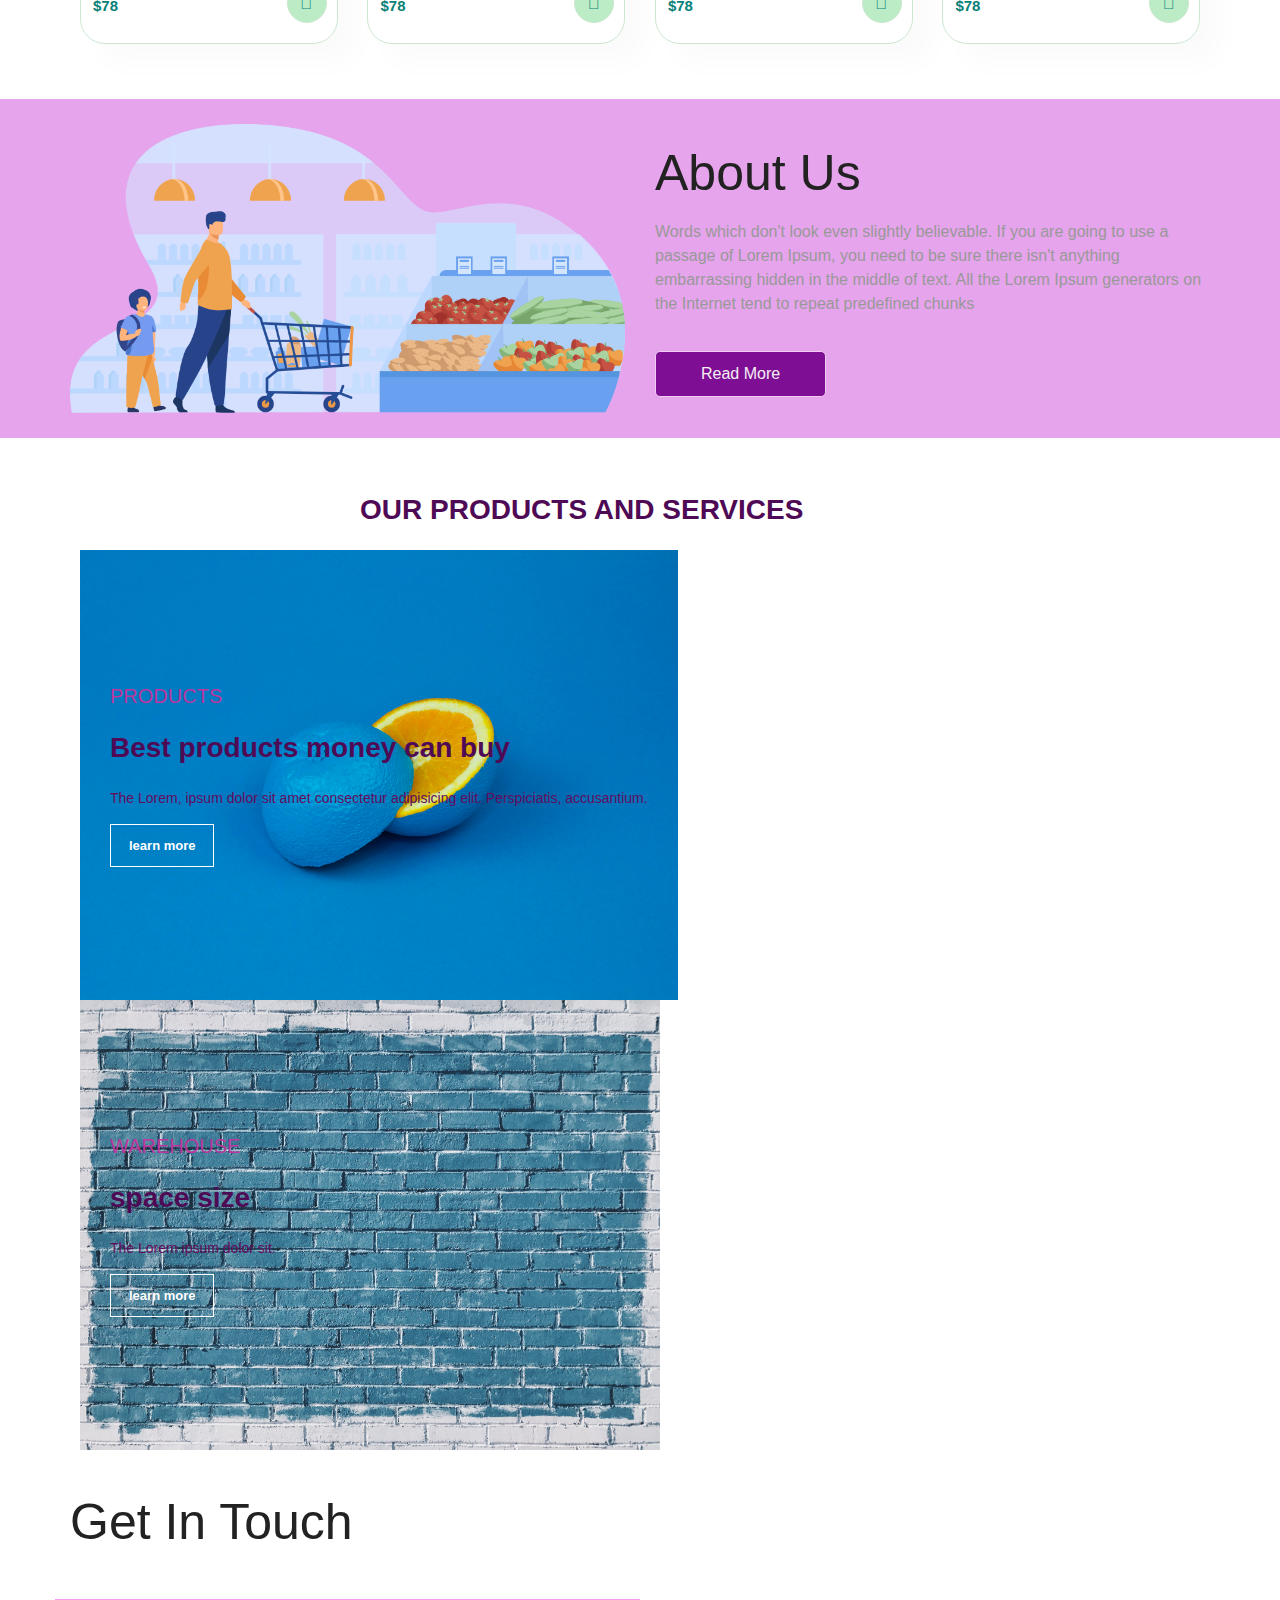
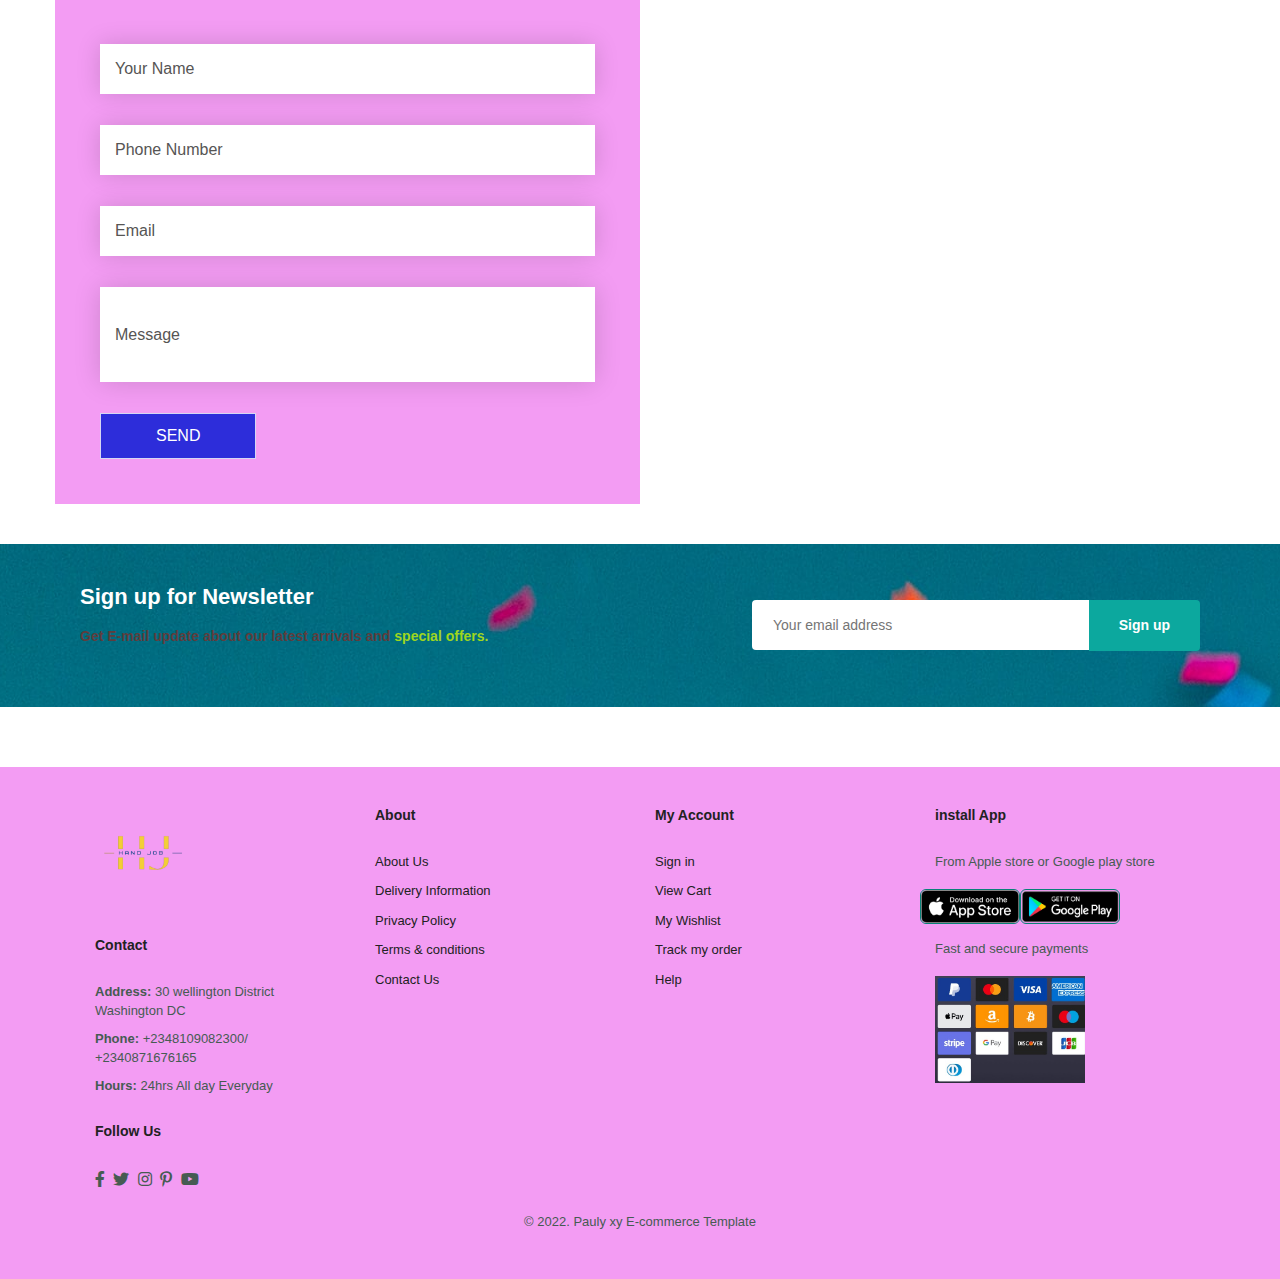
==== commit 9f720aa4: "new changes1" ====
--- a/index.html
+++ b/index.html
@@ -13,6 +13,9 @@
    <link href="css/font-awesome.min.css" rel="stylesheet" />
    <link rel="stylesheet" href="https://pro.fontawesome.com/releases/v5.10.0/css/all.css">
   <link rel="stylesheet" href="./font-awesome-4.7.0/css/font-awesome.min.css">
+
+  <!--responsive css-->
+  <link rel="stylesheet" href="./responsive.css">
 </head>
 <body>
   <!--header-->
@@ -27,7 +30,12 @@
         <li><a href="account.html">Account</a></li>
         <li><a href="contact.html">Contact</a></li>
         <li><a href="cart.html"><i class="far fa-shopping-bag"></i></a></li>
+        <a href="#" id="close"><i class="far fa-times"></i></a>
       </ul>
+    </div>
+    <div id="mobile">
+      <a href="cart.html"><i class="far fa-shopping-bag"></i></a>
+      <i id="bar" class="fas fa-outdent"></i>
     </div>
   </section>
 
--- a/style..css
+++ b/style..css
@@ -115,6 +115,15 @@
   position: absolute;
   bottom: -4px;
   left: 20px;
+}
+
+#mobile{
+  display: none;
+  align-items: center;
+}
+
+#close{
+  display: none;
 }
 
 /*hero*/
@@ -1037,4 +1046,62 @@
 
 #prodetails .single-pro-details span{
   line-height: 25px;
+}
+
+/* start media query*/
+
+@media (max-width:799px) {
+
+  .section-p1 {
+    padding: 40px 40px;
+  }
+
+  #navbar {
+      display: flex;
+      flex-direction: column;
+      align-items: flex-start;
+      justify-content: flex-start;
+      position: fixed;
+      top: 0;
+      right: -300px;
+      height: 100vh;
+      width: 300px;
+      background-color: rgb(87, 87, 151);
+      box-shadow: 0 40px 60px rgba(0, 0, 0, 0.01);
+      padding: 80px 0 0 10px;
+      transition: 0.5s;
+  }
+
+  #navbar.active{
+    right: 0px;
+  }
+
+  #navbar li{
+    margin-bottom: 25px;
+  }
+
+  #mobile{
+    display: flex;
+    align-items: center;
+  }
+
+  #mobile i{
+    color: #1a1a1a;
+    font-size: 24px;
+    padding-left: 20px;
+  }
+
+  #close {
+    display: initial;
+    position: absolute;
+    top: 30px;
+    left: 30px;
+    color: #041e42;
+    font-size: 24px;
+
+  }
+
+  #lg-bag{
+    display: none;
+  }
 }--- a/responsive.css
+++ b/responsive.css
@@ -0,0 +1,125 @@
+@media (max-width: 1300px) {}
+
+@media (max-width: 1120px) {}
+
+@media (max-width: 991px) {
+
+  #navbarSupportedContent {
+    padding: 15px 0 0 0;
+  }
+
+  .custom_nav-container .navbar-nav .nav-item .nav-link {
+    padding: 10px 20px;
+  }
+
+  .quote_btn-container {
+    flex-direction: column-reverse;
+    align-items: center;
+  }
+
+  .quote_btn-container a {
+    margin: 10px 0;
+  }
+
+  .slider_section {
+    padding: 45px 0 90px 0;
+  }
+
+  .slider_section::before {
+    right: -75px;
+  }
+
+  .client_section .carousel_btn-box {
+    display: flex;
+    justify-content: center;
+    margin-top: 45px;
+  }
+
+  .client_section .carousel-control-prev,
+  .client_section .carousel-control-next {
+    position: unset;
+    margin: 0 2.5px;
+    width: 45px;
+    height: 45px;
+  }
+
+}
+
+@media (max-width: 767px) {
+  .slider_section .detail-box {
+    text-align: center;
+    margin-bottom: 45px;
+  }
+
+  .slider_section .detail-box .btn-box {
+    justify-content: center;
+  }
+
+  .slider_section::before {
+    top: initial;
+    right: 0;
+    width: calc(100% - 45px);
+    height: 45%;
+    bottom: 45px;
+  }
+
+  .about_section .img-box {
+    margin-bottom: 45px;
+  }
+
+  .client_section .box {
+    flex-direction: column;
+    align-items: center;
+    background: linear-gradient(to bottom, #4E7F6A 115px, #ffffff 115px);
+    padding: 45px 25px;
+  }
+
+  .client_section .box .img-box {
+    margin-right: 0;
+    margin-bottom: 15px;
+  }
+
+  .info_section .row>div {
+    display: flex;
+    flex-direction: column;
+    align-items: center;
+    text-align: center;
+  }
+
+  .info_section .info_links {
+    align-items: center;
+  }
+}
+
+@media (max-width: 576px) {
+  .contact_section .form_container {
+    padding: 45px 25px;
+  }
+}
+
+@media (max-width: 480px) {
+  .slider_section::before {
+    height: 35%;
+  }
+}
+
+@media (max-width: 420px) {}
+
+@media (max-width: 396px) {
+
+  .offer_section .box.offer-box1 .detail-box h2,
+  .offer_section .box.offer-box2 .detail-box h2,
+  .offer_section .box.offer-box3 .detail-box h2 {
+    font-size: 2.2rem;
+  }
+
+  .slider_section::before {
+    height: 32%;
+  }
+}
+
+@media (min-width: 1200px) {
+  .container {
+    max-width: 1170px;
+  }
+}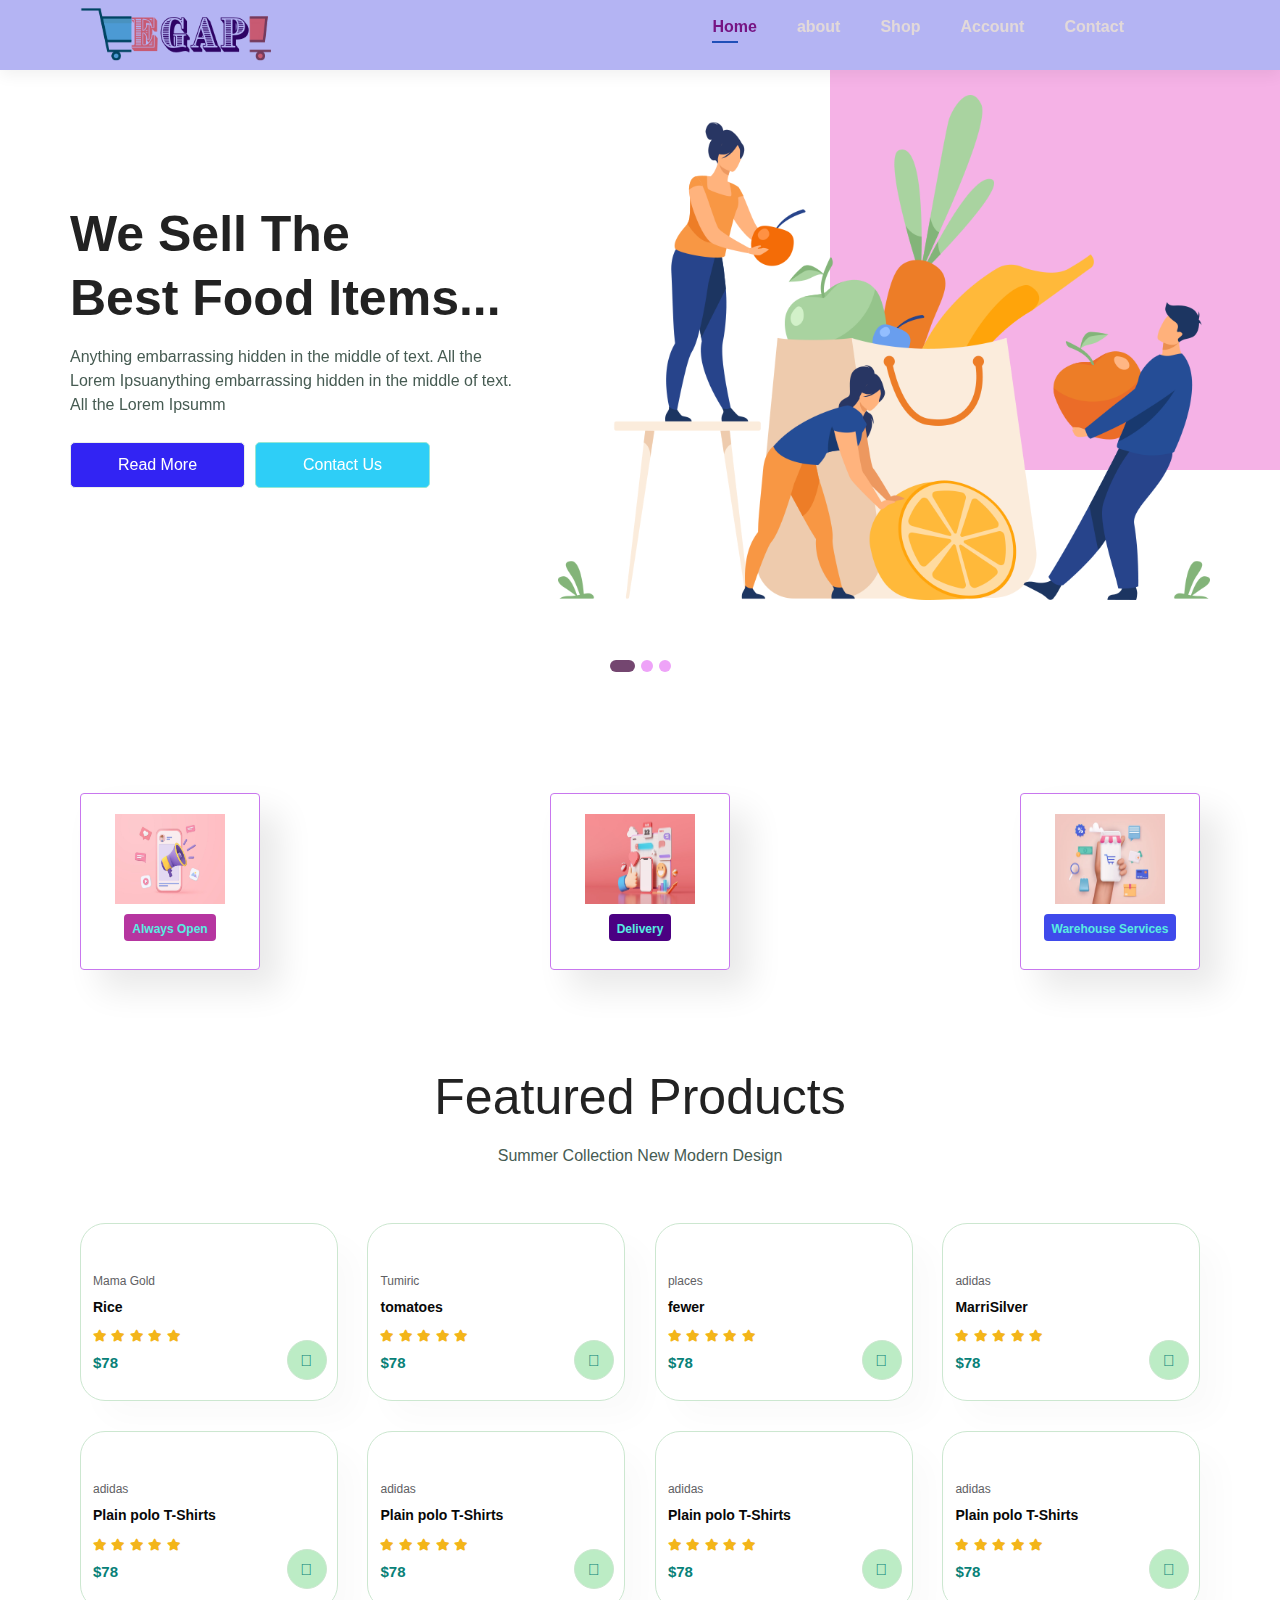
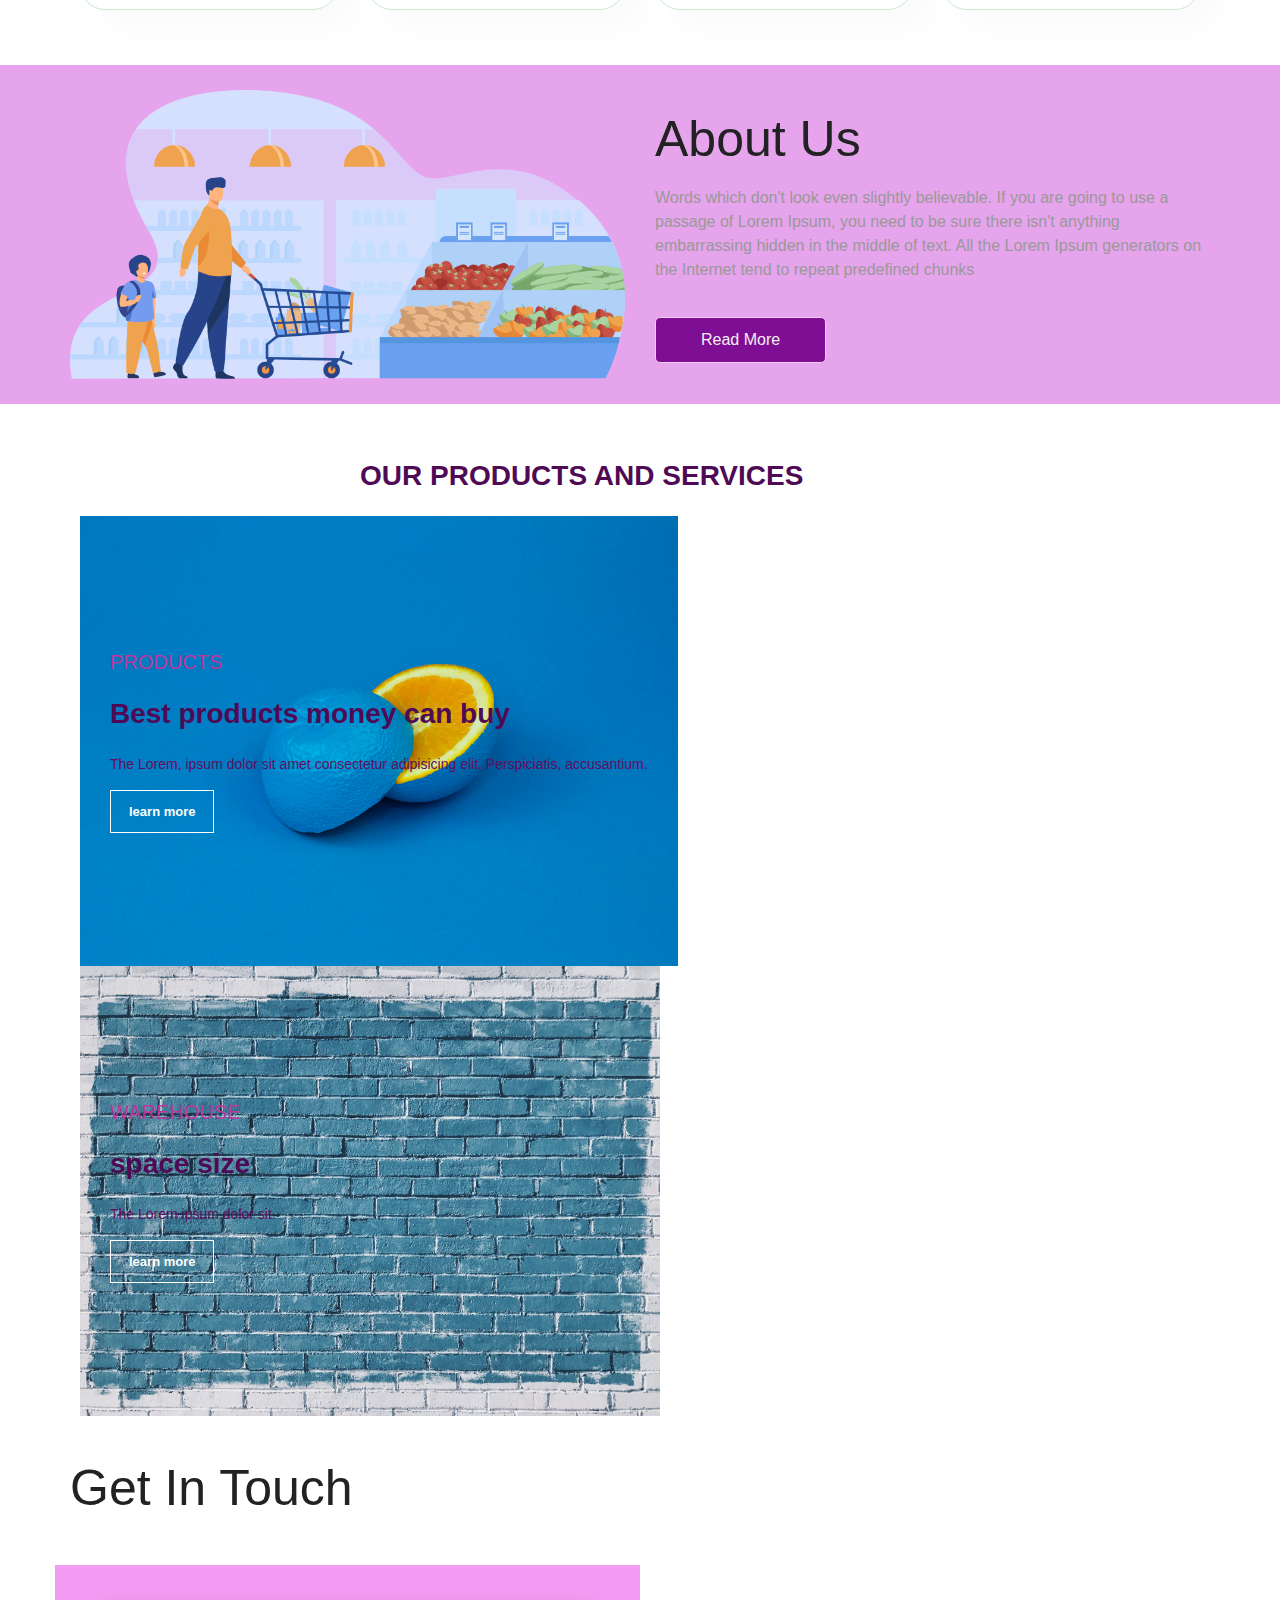
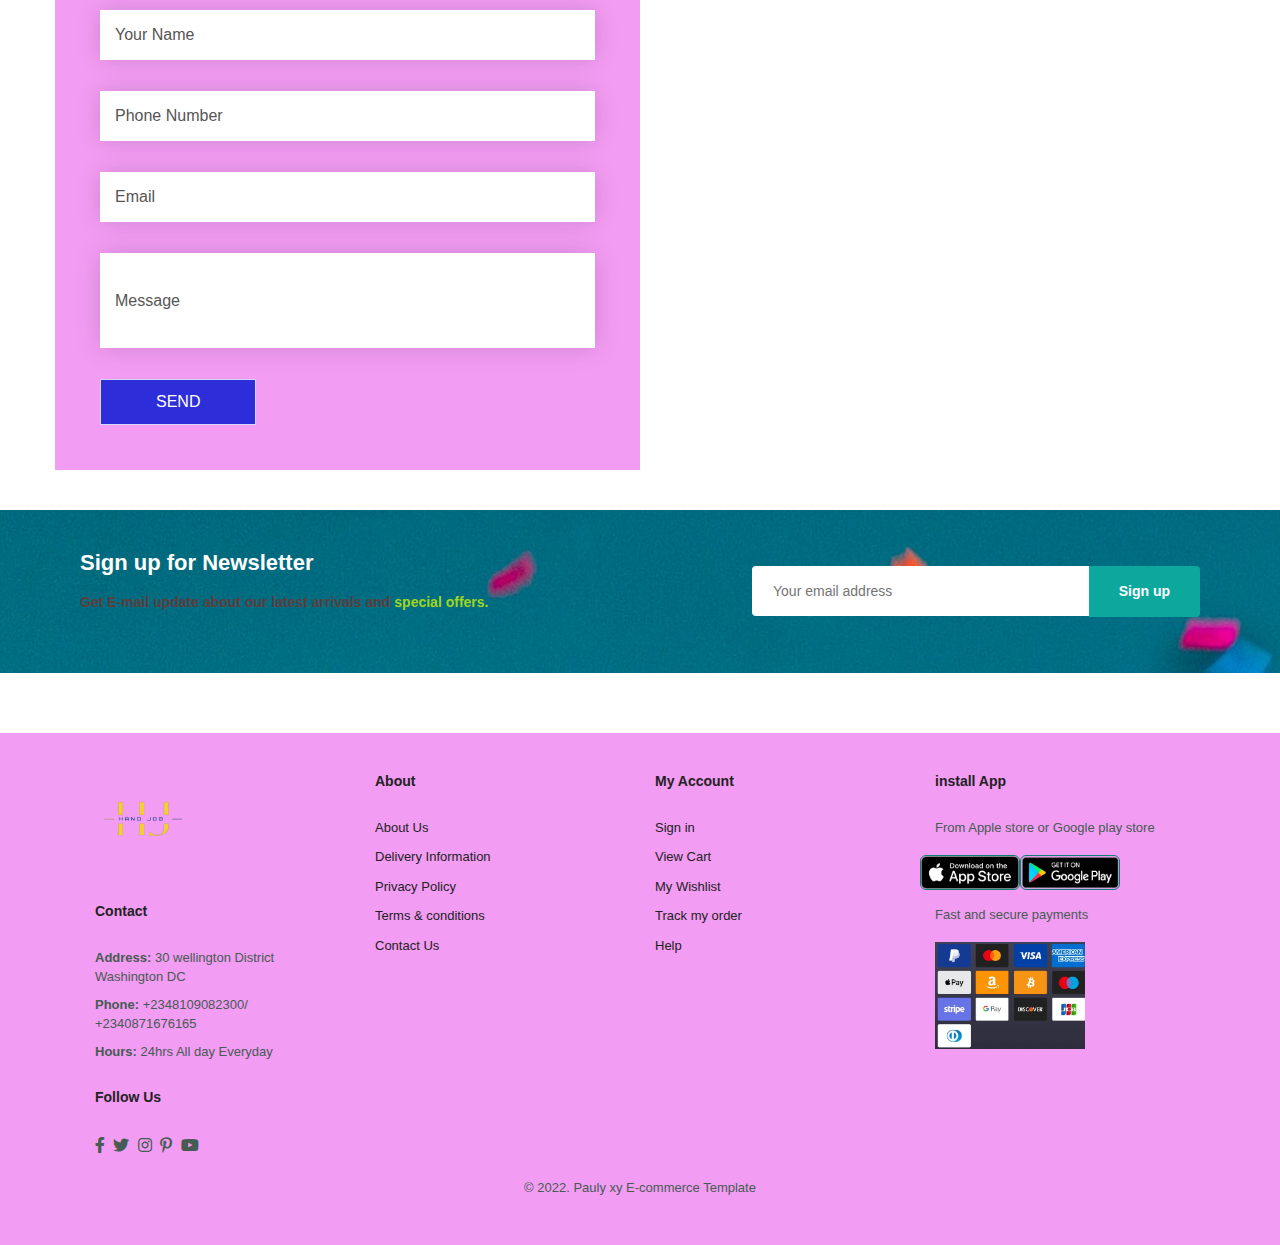
==== commit 854a3f4e: "pato" ====
--- a/index.html
+++ b/index.html
@@ -21,7 +21,9 @@
   <!--header-->
 
   <section id="header">
-    <a href="#"><img src="./media/img/logo/logo1.png" alt="" width="100px"></a>
+    <div class="logo">
+      <a href="#"><img src="./media/img/logo/egap logo.png" alt="" width="200"></a>
+    </div>
     <div>
       <ul id="navbar">
         <li><a class="active" href="index.html">Home</a></li>
@@ -382,11 +384,6 @@
           </div>
         </div>
         <div class="col-md-6 px-0">
-          <div class="map_container">
-            <div class="map">
-              <div id="googleMap"></div>
-            </div>
-          </div>
         </div>
       </div>
     </div>
--- a/style..css
+++ b/style..css
@@ -1051,6 +1051,8 @@
 /* start media query*/
 
 @media (max-width:799px) {
+
+  /*home page*/
 
   .section-p1 {
     padding: 40px 40px;
@@ -1104,4 +1106,204 @@
   #lg-bag{
     display: none;
   }
-}+
+  #product1 .pro-container {
+  
+    justify-content: center;
+  }
+
+  #product1 .pro {
+    margin: 20px;
+  }
+
+  #sm-banner .banner-box {
+    min-width: 100%;
+    height: 30vh;
+  }
+
+  .container {
+    padding-right: 10px;
+    padding-left: 150px;
+    margin-bottom: 50px;
+}
+
+  #newsletter .form {
+    width: 60%;
+  }
+
+  /*contact details*/
+
+  #form-details {
+    padding: 40px;  
+  }
+
+  #form-details form {
+    width: 50%;
+  }
+
+  #form-details .people {
+    margin-top: 200px;
+  }
+}
+
+@media (max-width: 477px) {
+  .section-p1 {
+    padding: 20px;
+}
+
+  #header {
+    padding: 3px 30px;
+}
+
+#hero {
+  padding: 0 20px;
+  background-position: 55%;
+}
+
+#feature {
+  justify-content: space-between;
+}
+
+#feature .fe-box {
+  width: 155px;
+  margin:0 0 15px 0;
+}
+
+#product1 .pro {
+  width: 100%;
+}
+
+#banner {
+  height: 30vh;
+}
+
+#banner {
+  height: 20vh;
+}
+
+#sm-banner .banner-box {
+  height: 40vh;
+}
+
+#sm-banner .banner-box2 {
+  margin-top: 20px;
+}
+
+
+
+#newsletter {
+padding: 40px 20px;
+}
+#newsletter .form {
+  width: 100%;
+}
+
+footer .copyright {
+  text-align: start;
+}
+
+/*single products*/
+#prodetails {
+  display: flex;
+  flex-direction: column;
+}
+
+#prodetails .single-pro-image {
+  width: 100%;
+  margin-right: 0px;
+}
+#prodetails .single-pro-details {
+  width: 100%;
+
+}
+
+/*blog page*/
+#blog {
+  padding: 100px 20px 0 20px;
+}
+
+#blog .blog-box {
+  display: flex;
+  flex-direction: column;
+  align-items: flex-start;
+}
+
+#blog .blog-img {
+  width: 100%;
+  margin-right: 0;
+  margin-bottom: 30px;
+}
+
+#blog .blog-details {
+  width: 100%;
+}
+
+/*about page*/
+  #about-head {
+    flex-direction: column;
+}
+
+#about-head img {
+  width: 100%;
+  margin-bottom: 20px;
+}
+
+#about-head div {
+  padding-left: 0px;
+}
+
+#about-app .video {
+  width: 100%;
+}
+
+/*contact page*/
+#contact-details {
+  display: flex;
+  flex-direction: column;
+}
+
+#contact-details .details {
+  width: 100%;
+  margin-bottom: 30px;
+}
+
+#contact-details .map {
+  width: 100%;
+}
+
+#form-details {
+  margin: 10px;
+  padding: 30px 10px;
+  flex-wrap:wrap;
+}
+
+#form-details form {
+  width: 100%;
+  margin-bottom: 30px;
+}
+
+#form-details .people {
+  margin-top: 20px;
+}
+
+/*cart page*/
+
+#cart-add {
+  flex-direction: column;
+}
+
+#coupon {
+  width: 100%;
+}
+
+#sub-total {
+  width: 100%;
+  padding: 20px;
+}
+
+.container {
+  padding-right: 10px;
+  padding-left: 10px;
+  margin-bottom: px;
+}
+}
--- a/responsive.css
+++ b/responsive.css
@@ -41,6 +41,26 @@
     margin: 0 2.5px;
     width: 45px;
     height: 45px;
+  }
+
+}
+
+@media (max-width:799px) {
+  .slider_section .detail-box {
+    text-align: center;
+    margin-bottom: 45px;
+  }
+
+  .slider_section .detail-box .btn-box {
+    justify-content: center;
+  }
+
+  .slider_section::before {
+    top: initial;
+    right: 0;
+    width: calc(100% - 45px);
+    height: 45%;
+    bottom: 45px;
   }
 
 }
